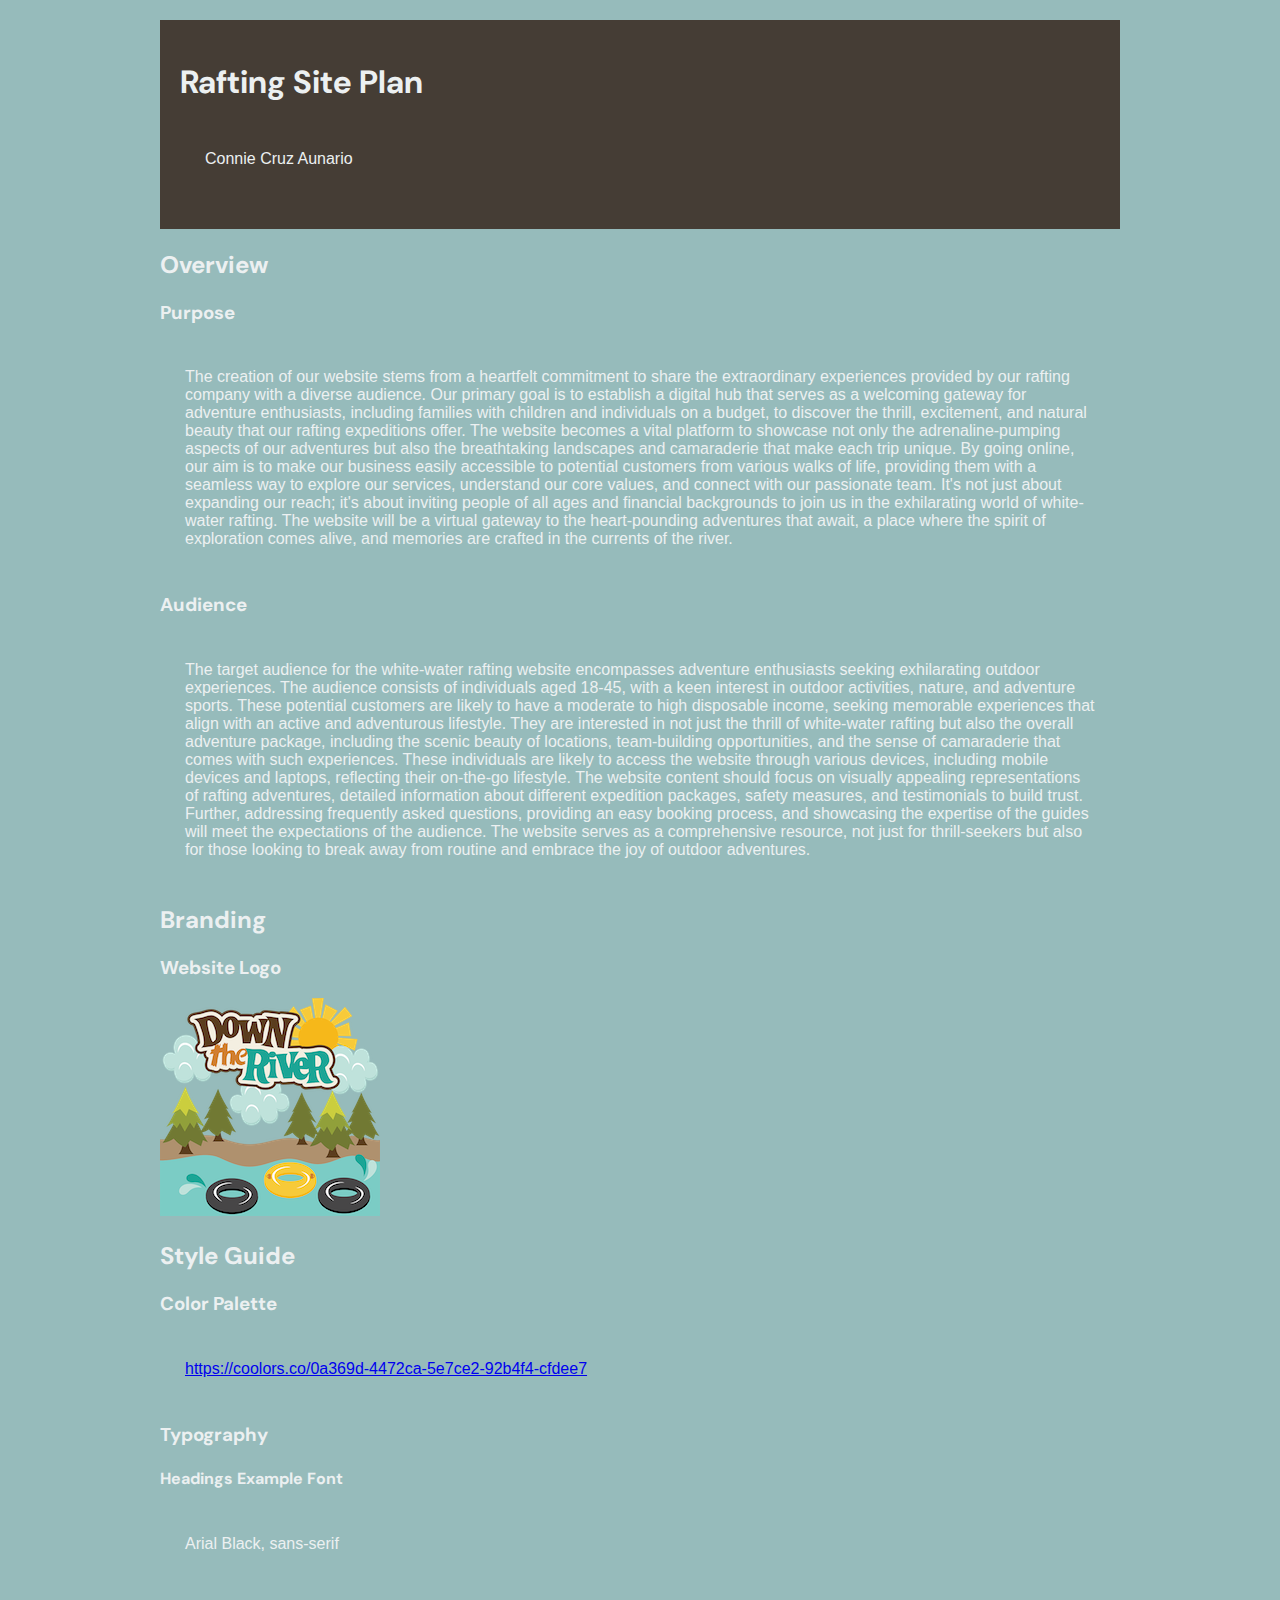
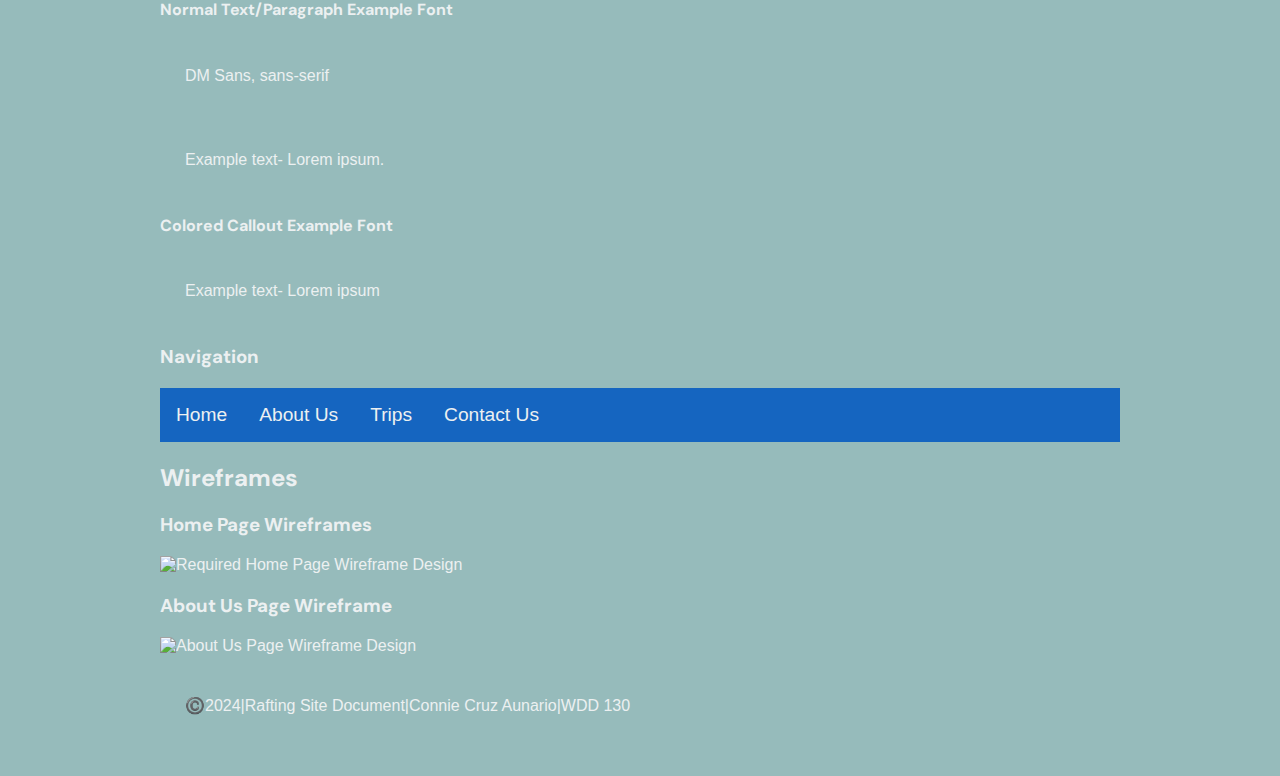
==== wwr/index.html @ 92cfecc9 "TrialJan21" ====
<!DOCTYPE html>
<html lang="en-US">
  <head>
    <meta charset="utf-8">
    <meta name="viewport" content="width=device-width,initial-scale=1.0">
    <title>Rafting Site Plan | Connie Cruz Aunario</title>
    <meta name="description" content="The rafting site plan includes the site purpose, the target audience, branding information, and a style guide for the course website project.">
    <meta name="author" content="Connie Cruz Aunario">
    <link rel="stylesheet" href="styles/site-plan-rafting.css">
  </head>
  <body>
    <header>
      <h1>Rafting Site Plan</h1>
      <p>Connie Cruz Aunario</p>
    </header>
    <main>
      <h2>Overview</h2>
      <h3>Purpose</h3>
      <p>The creation of our website stems from a heartfelt commitment to share the extraordinary experiences provided by our rafting company with a diverse audience. Our primary goal is to establish a digital hub that serves as a welcoming gateway for adventure enthusiasts, including families with children and individuals on a budget, to discover the thrill, excitement, and natural beauty that our rafting expeditions offer. The website becomes a vital platform to showcase not only the adrenaline-pumping aspects of our adventures but also the breathtaking landscapes and camaraderie that make each trip unique. By going online, our aim is to make our business easily accessible to potential customers from various walks of life, providing them with a seamless way to explore our services, understand our core values, and connect with our passionate team. It's not just about expanding our reach; it's about inviting people of all ages and financial backgrounds to join us in the exhilarating world of white-water rafting. The website will be a virtual gateway to the heart-pounding adventures that await, a place where the spirit of exploration comes alive, and memories are crafted in the currents of the river.</p>
      <h3>Audience</h3>
      <p>
        The target audience for the white-water rafting website encompasses adventure enthusiasts seeking exhilarating outdoor experiences. The audience consists of individuals aged 18-45, with a keen interest in outdoor activities, nature, and adventure sports. These potential customers are likely to have a moderate to high disposable income, seeking memorable experiences that align with an active and adventurous lifestyle. They are interested in not just the thrill of white-water rafting but also the overall adventure package, including the scenic beauty of locations, team-building opportunities, and the sense of camaraderie that comes with such experiences.
        These individuals are likely to access the website through various devices, including mobile devices and laptops, reflecting their on-the-go lifestyle. The website content should focus on visually appealing representations of rafting adventures, detailed information about different expedition packages, safety measures, and testimonials to build trust. Further, addressing frequently asked questions, providing an easy booking process, and showcasing the expertise of the guides will meet the expectations of the audience. The website serves as a comprehensive resource, not just for thrill-seekers but also for those looking to break away from routine and embrace the joy of outdoor adventures.        
        </p>
      <h2>Branding</h2>
      <h3>Website Logo</h3>
      <img src=" images/logo.png" alt="Rafting Site Logo">
      <h2> Style Guide</h2>  
      <h3>Color Palette</h3>
      <p><a href="https://coolors.co/96bbbb-618985-414535-f2e3bc-c19875" target="_blank">https://coolors.co/0a369d-4472ca-5e7ce2-92b4f4-cfdee7</a>
      <h3>Typography</h3>
      <h4>Headings Example Font</h4>
      <p>Arial Black, sans-serif</p>
      <h4>Normal Text/Paragraph Example Font</h4>
      <p>DM Sans, sans-serif</p>
      <p>Example text- Lorem ipsum.</p>
      <h4>Colored Callout Example Font</h4>
      <p>Example text- Lorem ipsum</p>
      <h3>Navigation</h3>
      <nav>
        <a href="#">Home</a>
        <a href="#">About Us</a>
        <a href="#">Trips</a>
        <a href="#">Contact Us</a>
      </nav>
      <h2>Wireframes</h2>
      <h3>Home Page Wireframes</h3>
      <img src="https://byui-cse.github.io/wdd130-ww-course/images/wwr/wwr-wireframe-home.png" alt="Required Home Page Wireframe Design" width="700">
      <h3>About Us Page Wireframe</h3>
      <img src="https://byui-cse.github.io/wdd130-ww-course/images/wwr/wwr-wireframe-aboutus-update.png" 
      alt="About Us Page Wireframe Design" width="700">
    </main>
    <footer>
      <p> ©️2024|Rafting Site Document|Connie Cruz Aunario|WDD 130</p>
    </footer>
</body>
</html>
---- wwr/styles/site-plan-rafting.css ----
@import url('https://fonts.googleapis.com/css?family=DM+Sans:700,700italic|Inconsolata:italic|Droid+Sans');
:root {
    --primary-color: #96BBBB;  
    --secondary-color: #618985;
    --accent1-color: #453d35; 
    --accent2-color: #F2E3BC;  
    --heading-font: 'DM Sans', serif, bolditalic;
    --paragraph-font: 'Helvetica', sans-serif;
    --nav-background-color: #1565c0;  
    --nav-link-color: #ecf0f1; 
    --nav-hover-link-color: #bdc3c7;  
    --nav-hover-background-color: #0d47a1;
}
body{
    font-family:var(--paragraph-font);
    max-width: 960px;
    margin:0 auto;
    padding: 20px;
    background-color: var(--primary-color);
    color: var(--nav-link-color);

h1, h2, h3, h4, h5, h6 {
    font-family: var(--heading-font);
    color: var (--primary-color);
}
header {
    padding: 20px;
    background-color: var(--accent1-color);
}
p {
    padding: 25px;
}

}
nav {
    background-color: var(--nav-background-color);
    font-size: 1.2rem;
    display:flex
}
nav a {
    display: block;
    color: var(--nav-link-color);
    text-decoration: none;
    padding:1rem;
}
nav a:link:visited {
    color: var(--nav-link-color);
}
nav a:hover{
    color: var(--nav-hover-link-color);
    background-color:var(--nav-hover-background-color);
}
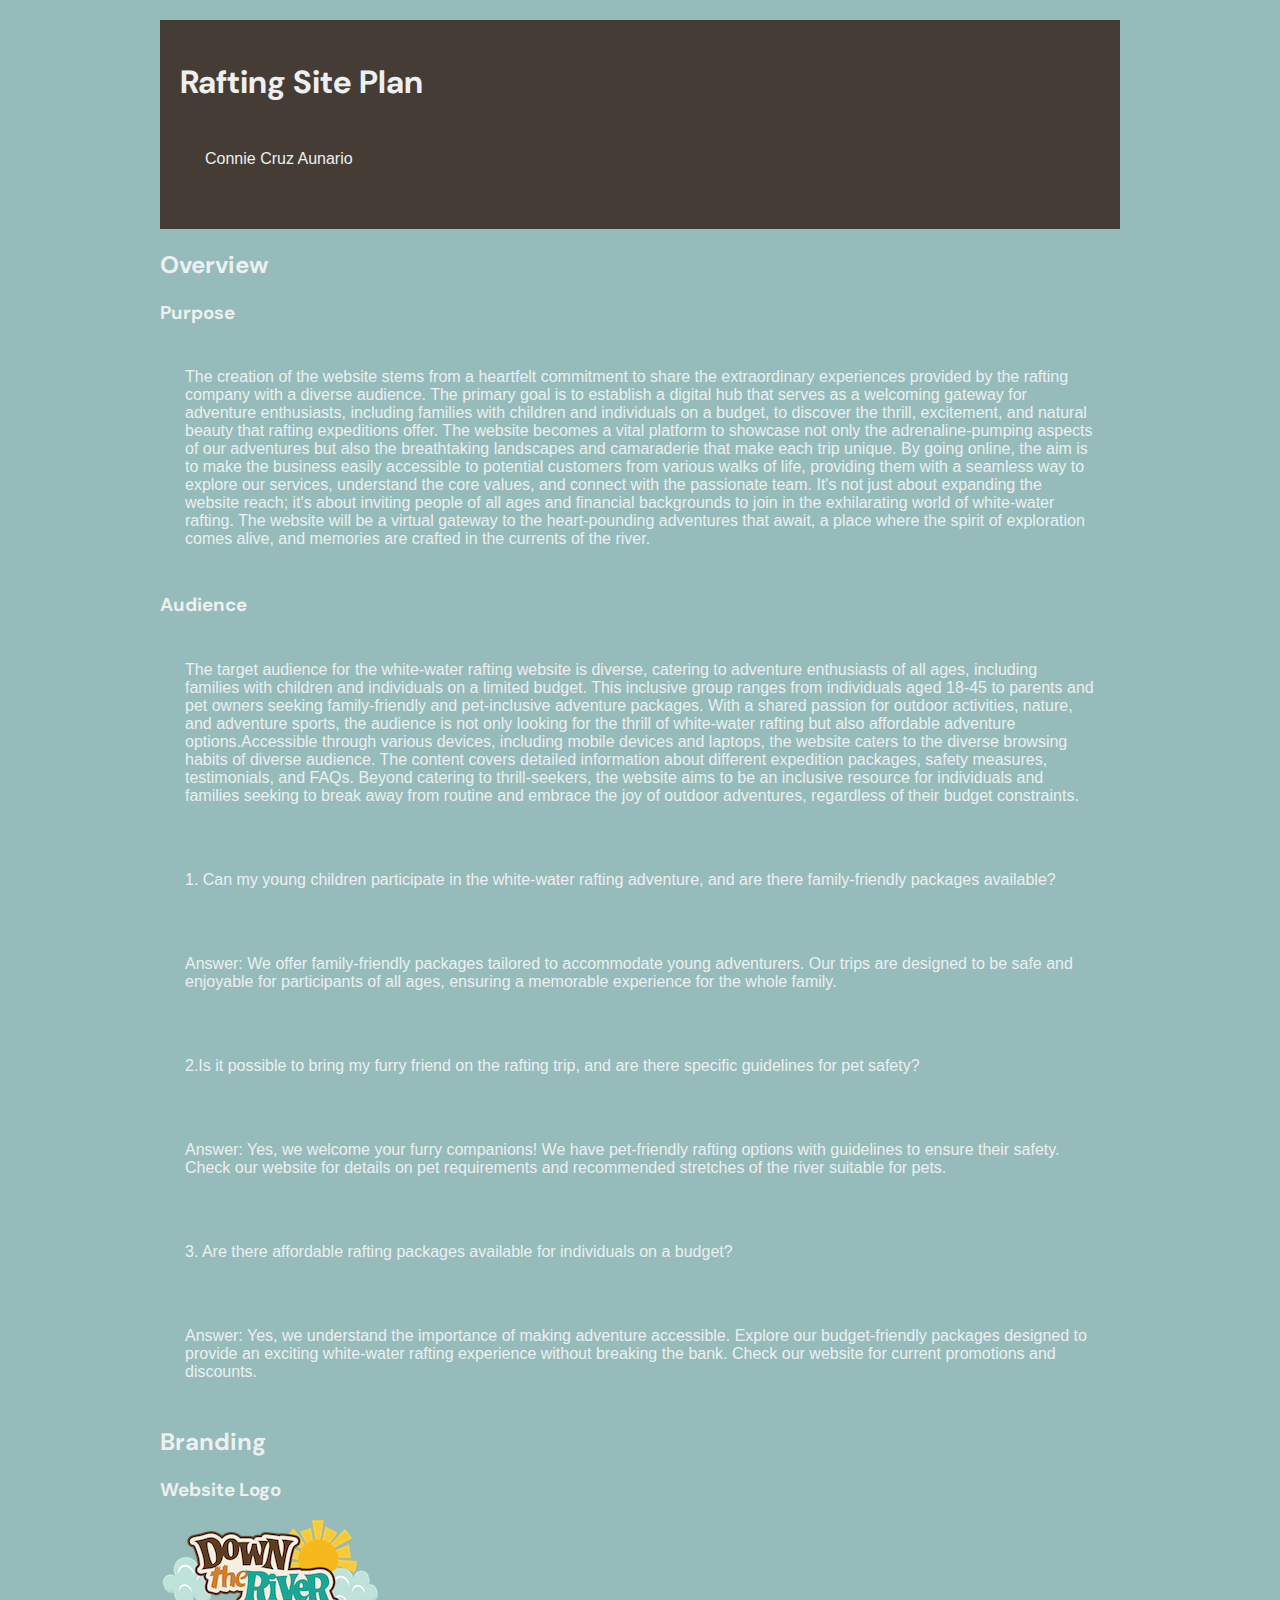
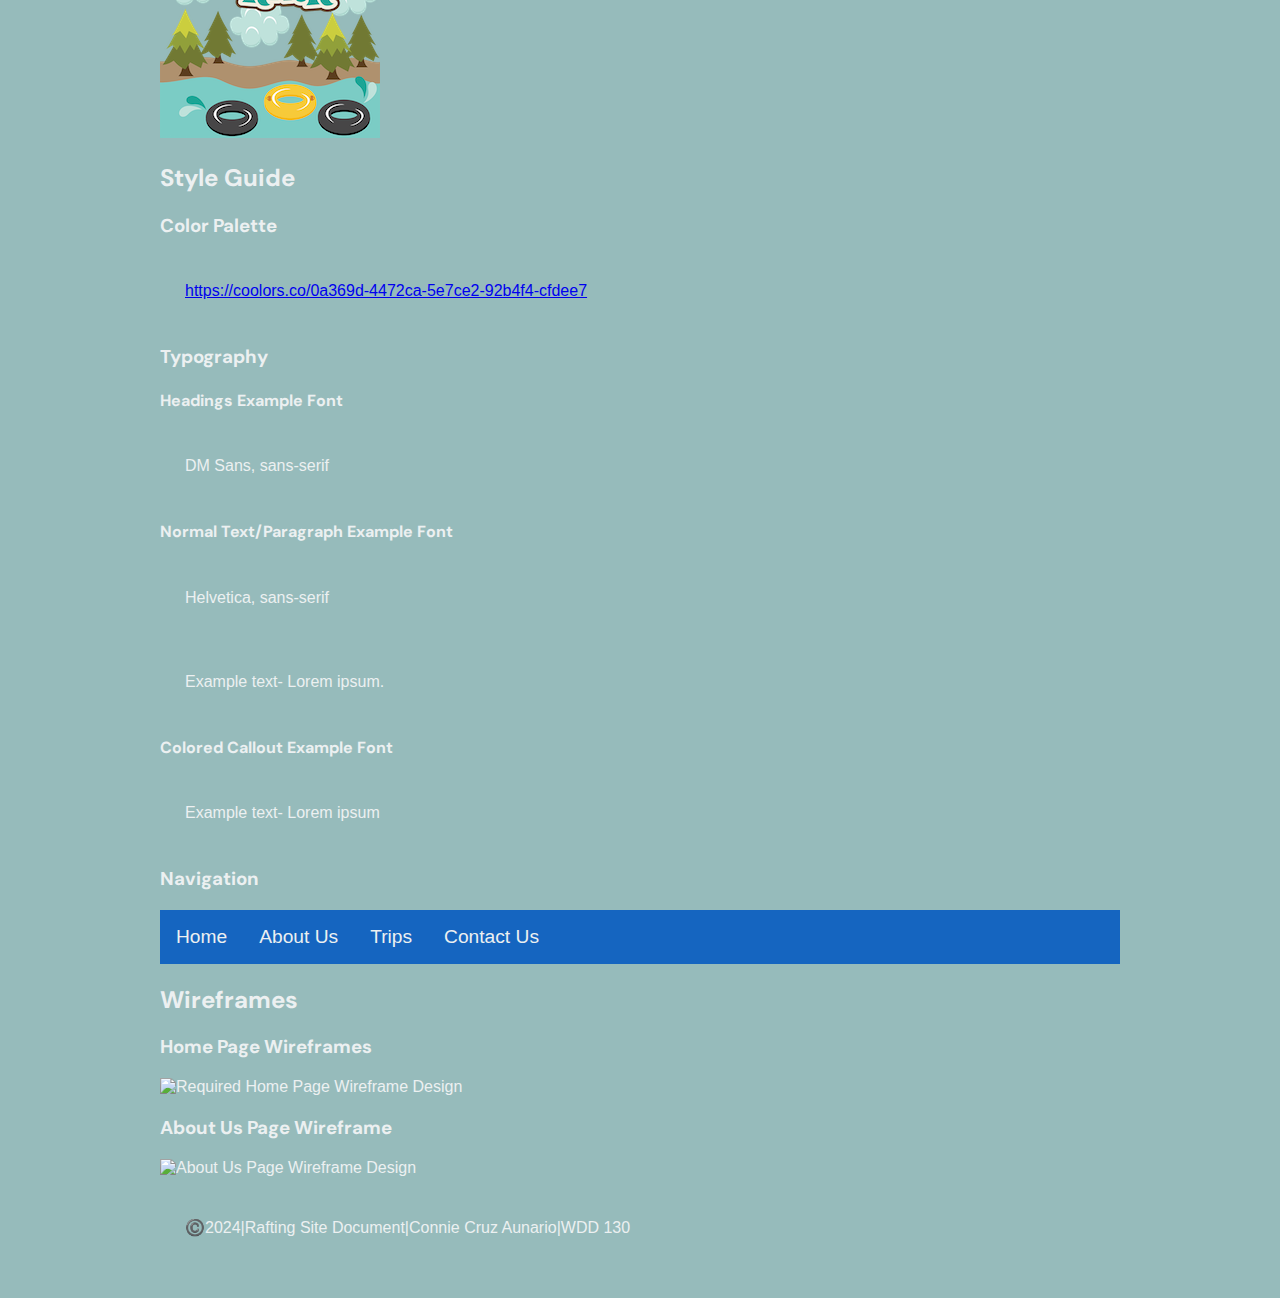
==== commit 2d5ba60c: "trialJan221" ====
--- a/wwr/index.html
+++ b/wwr/index.html
@@ -16,12 +16,17 @@
     <main>
       <h2>Overview</h2>
       <h3>Purpose</h3>
-      <p>The creation of our website stems from a heartfelt commitment to share the extraordinary experiences provided by our rafting company with a diverse audience. Our primary goal is to establish a digital hub that serves as a welcoming gateway for adventure enthusiasts, including families with children and individuals on a budget, to discover the thrill, excitement, and natural beauty that our rafting expeditions offer. The website becomes a vital platform to showcase not only the adrenaline-pumping aspects of our adventures but also the breathtaking landscapes and camaraderie that make each trip unique. By going online, our aim is to make our business easily accessible to potential customers from various walks of life, providing them with a seamless way to explore our services, understand our core values, and connect with our passionate team. It's not just about expanding our reach; it's about inviting people of all ages and financial backgrounds to join us in the exhilarating world of white-water rafting. The website will be a virtual gateway to the heart-pounding adventures that await, a place where the spirit of exploration comes alive, and memories are crafted in the currents of the river.</p>
+      <p>The creation of the website stems from a heartfelt commitment to share the extraordinary experiences provided by the rafting company with a diverse audience. The primary goal is to establish a digital hub that serves as a welcoming gateway for adventure enthusiasts, including families with children and individuals on a budget, to discover the thrill, excitement, and natural beauty that rafting expeditions offer. The website becomes a vital platform to showcase not only the adrenaline-pumping aspects of our adventures but also the breathtaking landscapes and camaraderie that make each trip unique. By going online, the aim is to make the business easily accessible to potential customers from various walks of life, providing them with a seamless way to explore our services, understand the core values, and connect with the passionate team. It's not just about expanding the website reach; it's about inviting people of all ages and financial backgrounds to join in the exhilarating world of white-water rafting. The website will be a virtual gateway to the heart-pounding adventures that await, a place where the spirit of exploration comes alive, and memories are crafted in the currents of the river.</p>
       <h3>Audience</h3>
       <p>
-        The target audience for the white-water rafting website encompasses adventure enthusiasts seeking exhilarating outdoor experiences. The audience consists of individuals aged 18-45, with a keen interest in outdoor activities, nature, and adventure sports. These potential customers are likely to have a moderate to high disposable income, seeking memorable experiences that align with an active and adventurous lifestyle. They are interested in not just the thrill of white-water rafting but also the overall adventure package, including the scenic beauty of locations, team-building opportunities, and the sense of camaraderie that comes with such experiences.
-        These individuals are likely to access the website through various devices, including mobile devices and laptops, reflecting their on-the-go lifestyle. The website content should focus on visually appealing representations of rafting adventures, detailed information about different expedition packages, safety measures, and testimonials to build trust. Further, addressing frequently asked questions, providing an easy booking process, and showcasing the expertise of the guides will meet the expectations of the audience. The website serves as a comprehensive resource, not just for thrill-seekers but also for those looking to break away from routine and embrace the joy of outdoor adventures.        
+        The target audience for the white-water rafting website is diverse, catering to adventure enthusiasts of all ages, including families with children and individuals on a limited budget. This inclusive group ranges from individuals aged 18-45 to parents and pet owners seeking family-friendly and pet-inclusive adventure packages. With a shared passion for outdoor activities, nature, and adventure sports, the audience is not only looking for the thrill of white-water rafting but also affordable adventure options.Accessible through various devices, including mobile devices and laptops, the website caters to the diverse browsing habits of diverse audience. The content covers detailed information about different expedition packages, safety measures, testimonials, and FAQs. Beyond catering to thrill-seekers, the website aims to be an inclusive resource for individuals and families seeking to break away from routine and embrace the joy of outdoor adventures, regardless of their budget constraints.
         </p>
+      <p>1.	Can my young children participate in the white-water rafting adventure, and are there family-friendly packages available?</p>
+      <p> Answer: We offer family-friendly packages tailored to accommodate young adventurers. Our trips are designed to be safe and enjoyable for participants of all ages, ensuring a memorable experience for the whole family.</p2>
+      <p>2.Is it possible to bring my furry friend on the rafting trip, and are there specific guidelines for pet safety?</p>
+      <p>Answer: Yes, we welcome your furry companions! We have pet-friendly rafting options with guidelines to ensure their safety. Check our website for details on pet requirements and recommended stretches of the river suitable for pets.</p>
+      <p>3. Are there affordable rafting packages available for individuals on a budget?</p>
+      <p>Answer: Yes, we understand the importance of making adventure accessible. Explore our budget-friendly packages designed to provide an exciting white-water rafting experience without breaking the bank. Check our website for current promotions and discounts.</p>
       <h2>Branding</h2>
       <h3>Website Logo</h3>
       <img src=" images/logo.png" alt="Rafting Site Logo">
@@ -30,9 +35,9 @@
       <p><a href="https://coolors.co/96bbbb-618985-414535-f2e3bc-c19875" target="_blank">https://coolors.co/0a369d-4472ca-5e7ce2-92b4f4-cfdee7</a>
       <h3>Typography</h3>
       <h4>Headings Example Font</h4>
-      <p>Arial Black, sans-serif</p>
+      <p>DM Sans, sans-serif</p>
       <h4>Normal Text/Paragraph Example Font</h4>
-      <p>DM Sans, sans-serif</p>
+      <p> Helvetica, sans-serif</p>
       <p>Example text- Lorem ipsum.</p>
       <h4>Colored Callout Example Font</h4>
       <p>Example text- Lorem ipsum</p>
--- a/wwr/styles/site-plan-rafting.css
+++ b/wwr/styles/site-plan-rafting.css
@@ -1,4 +1,4 @@
-@import url('https://fonts.googleapis.com/css?family=DM+Sans:700,700italic|Inconsolata:italic|Droid+Sans');
+@import url('https://fonts.googleapis.com/css?family=DM+Sans:1000,1000italic|Inconsolata:italic|Droid+Sans');
 :root {
     --primary-color: #96BBBB;  
     --secondary-color: #618985;
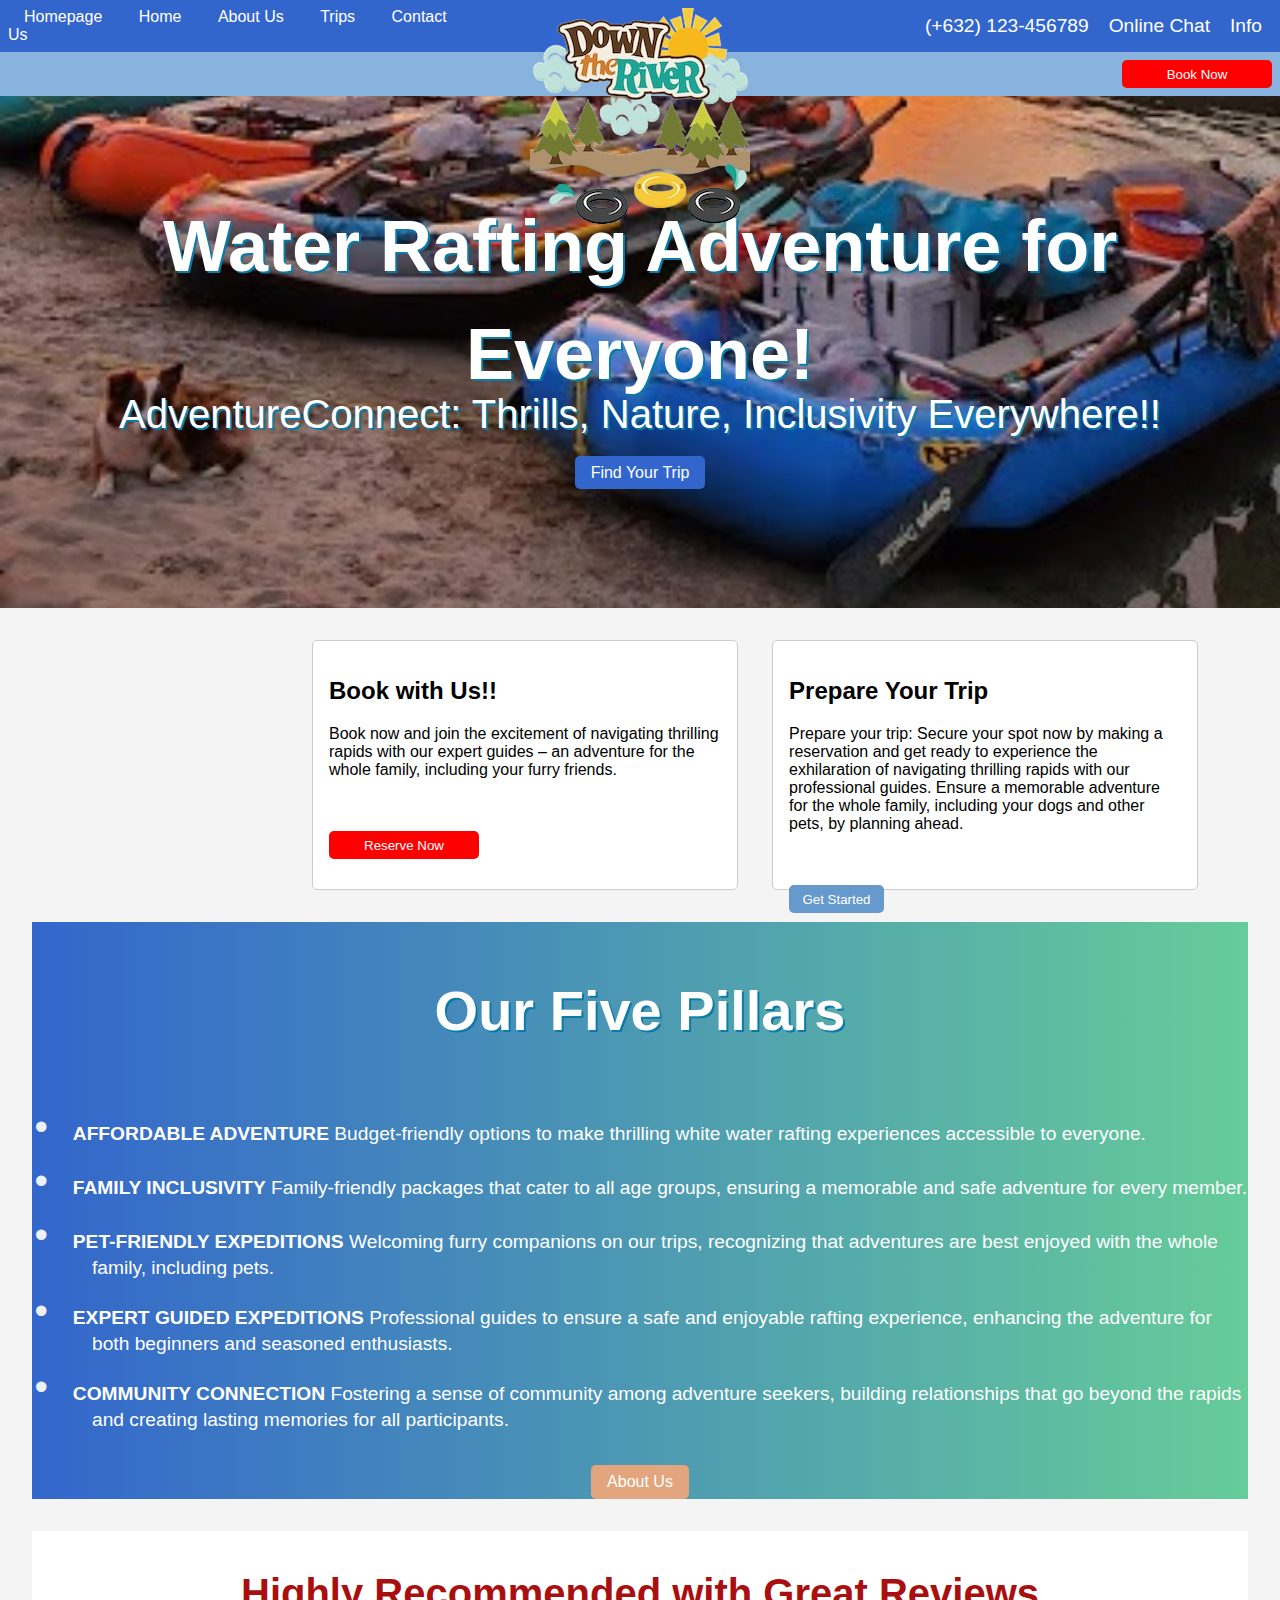
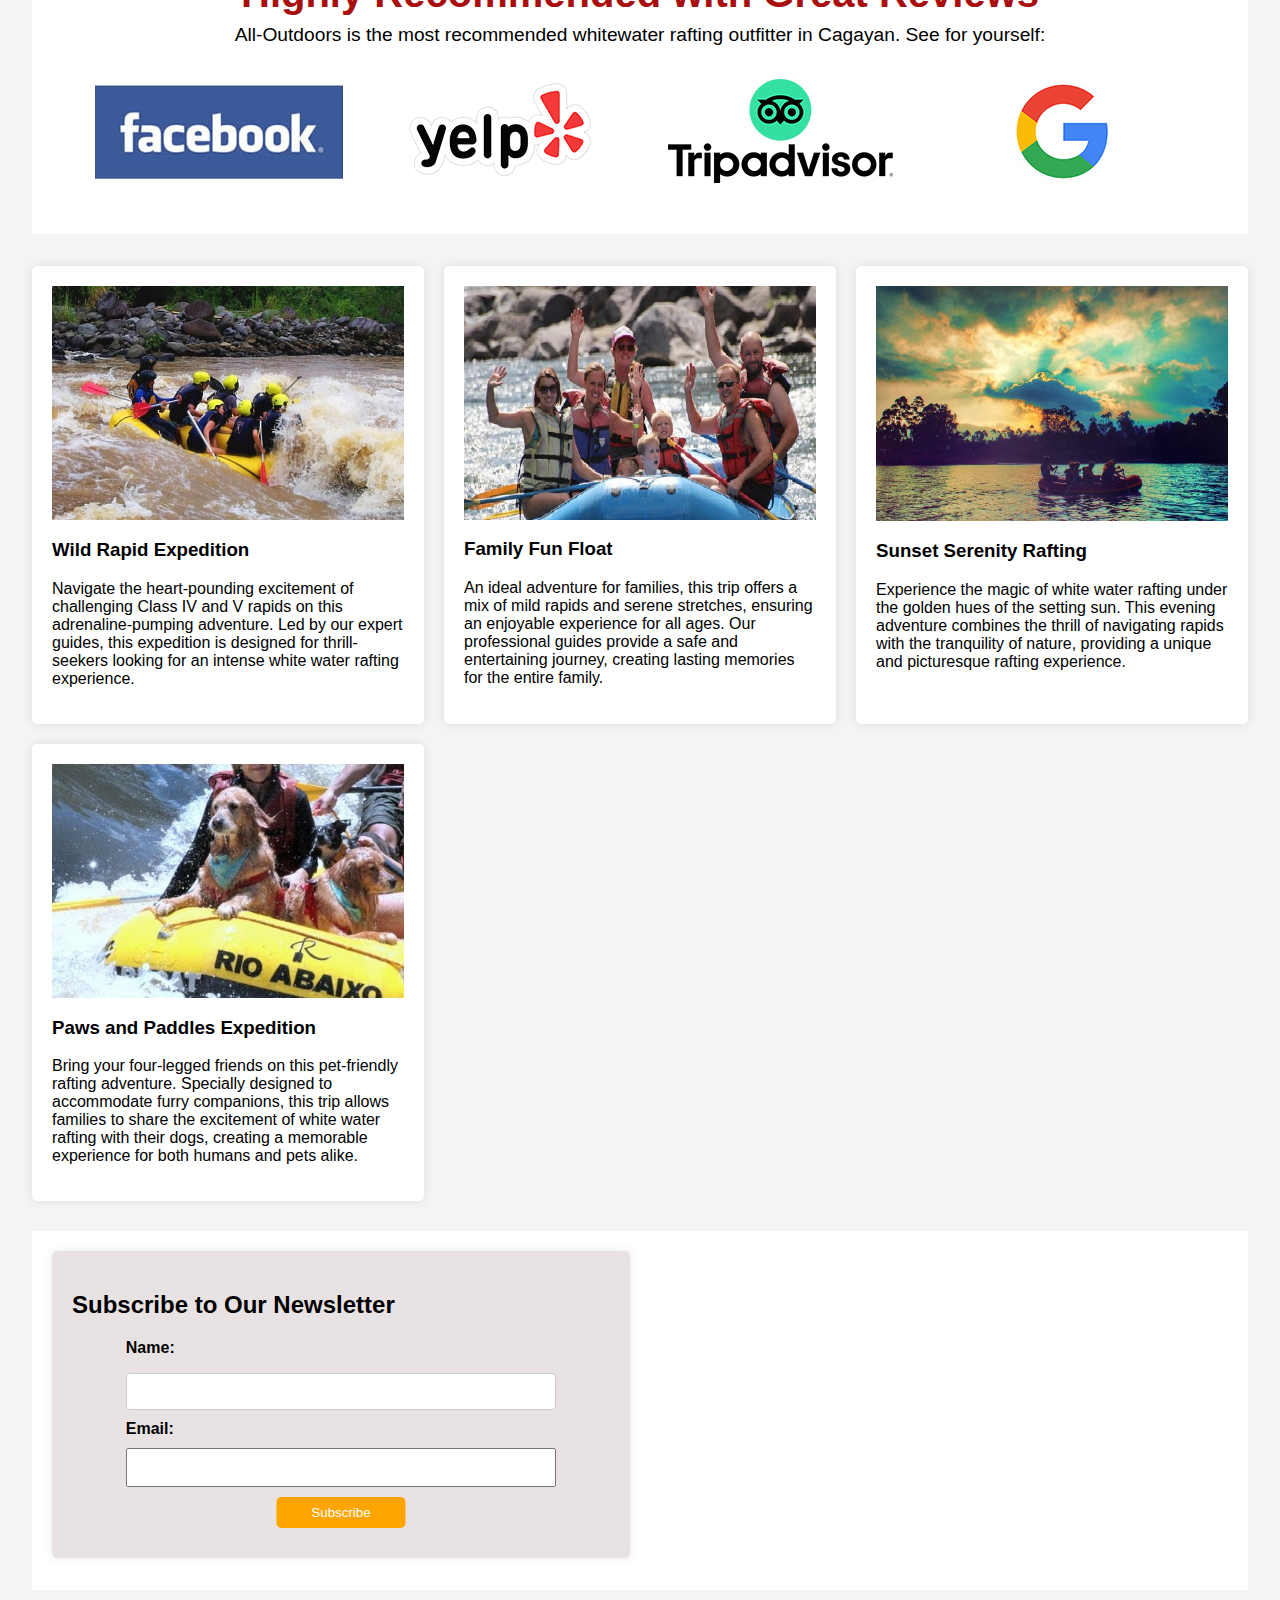
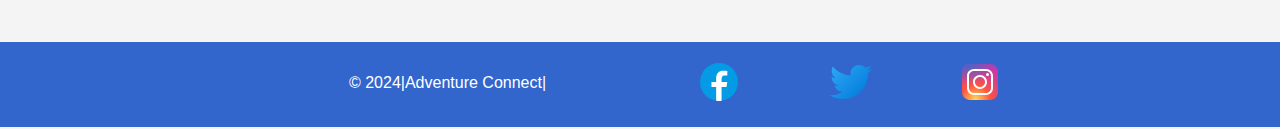
==== commit 9ddf3ebb: "html page" ====
--- a/wwr/index.html
+++ b/wwr/index.html
@@ -1,62 +1,160 @@
 <!DOCTYPE html>
-<html lang="en-US">
-  <head>
-    <meta charset="utf-8">
-    <meta name="viewport" content="width=device-width,initial-scale=1.0">
-    <title>Rafting Site Plan | Connie Cruz Aunario</title>
-    <meta name="description" content="The rafting site plan includes the site purpose, the target audience, branding information, and a style guide for the course website project.">
-    <meta name="author" content="Connie Cruz Aunario">
-    <link rel="stylesheet" href="styles/site-plan-rafting.css">
-  </head>
-  <body>
+<html lang="en">
+
+<head>
+    <meta charset="UTF-8">
+    <meta name="viewport" content="width=device-width, initial-scale=1.0">
+    <title>Adventure Connect Rafting</title>
+    <link rel="stylesheet" href="styles/rafting.css">
+    <!--<link rel="stylesheet" href="https://cdnjs.cloudflare.com/ajax/libs/font-awesome/6.0.0/css/all.min.css">-->
+
+    <style>
+    header {
+        background: url('images/home1.jpg') center/cover no-repeat; 
+        color: #fff;
+        padding: 1em;
+        text-align: center;
+        height: 480px;
+    }
+    </style>
+</head>
+
+<body>
+
+    <div class="top-banner">
+        <nav>
+            <a href="https://coneneng1978.github.io/wdd130">Homepage</a>
+                    <a href="index.html">Home</a>
+                    <a href="about.html">About Us</a>
+                    <a href="trips.html">Trips</a>
+                    <a href="contact.html">Contact Us</a>
+        </nav>
+        <div class="contact-icons">
+            <a href="tel:+11234567890"><i class="fas fa-phone-alt"></i> (+632) 123-456789</a>
+            <a href="#"><i class="fas fa-comment-alt"></i> Online Chat</a>
+            <a href="#"><i class="fas fa-info-circle"></i> Info</a>
+        </div>
+    </div>
+
+    <div class="secondary-banner">
+
+        <button class="book-now-btn" onclick="window.location.href='contact.html'">Book Now</button>
+    </div>
+
     <header>
-      <h1>Rafting Site Plan</h1>
-      <p>Connie Cruz Aunario</p>
+        <img src="images/logo.png" alt="Your Logo" class="logo">
+        <h1>Water Rafting Adventure for Everyone!</h1>
+        <p>AdventureConnect: Thrills, Nature, Inclusivity Everywhere!!</p>
+        <a href="trips.html" class="find-trip-btn">Find Your Trip</a>
     </header>
+
     <main>
-      <h2>Overview</h2>
-      <h3>Purpose</h3>
-      <p>The creation of the website stems from a heartfelt commitment to share the extraordinary experiences provided by the rafting company with a diverse audience. The primary goal is to establish a digital hub that serves as a welcoming gateway for adventure enthusiasts, including families with children and individuals on a budget, to discover the thrill, excitement, and natural beauty that rafting expeditions offer. The website becomes a vital platform to showcase not only the adrenaline-pumping aspects of our adventures but also the breathtaking landscapes and camaraderie that make each trip unique. By going online, the aim is to make the business easily accessible to potential customers from various walks of life, providing them with a seamless way to explore our services, understand the core values, and connect with the passionate team. It's not just about expanding the website reach; it's about inviting people of all ages and financial backgrounds to join in the exhilarating world of white-water rafting. The website will be a virtual gateway to the heart-pounding adventures that await, a place where the spirit of exploration comes alive, and memories are crafted in the currents of the river.</p>
-      <h3>Audience</h3>
-      <p>
-        The target audience for the white-water rafting website is diverse, catering to adventure enthusiasts of all ages, including families with children and individuals on a limited budget. This inclusive group ranges from individuals aged 18-45 to parents and pet owners seeking family-friendly and pet-inclusive adventure packages. With a shared passion for outdoor activities, nature, and adventure sports, the audience is not only looking for the thrill of white-water rafting but also affordable adventure options.Accessible through various devices, including mobile devices and laptops, the website caters to the diverse browsing habits of diverse audience. The content covers detailed information about different expedition packages, safety measures, testimonials, and FAQs. Beyond catering to thrill-seekers, the website aims to be an inclusive resource for individuals and families seeking to break away from routine and embrace the joy of outdoor adventures, regardless of their budget constraints.
-        </p>
-      <p>1.	Can my young children participate in the white-water rafting adventure, and are there family-friendly packages available?</p>
-      <p> Answer: We offer family-friendly packages tailored to accommodate young adventurers. Our trips are designed to be safe and enjoyable for participants of all ages, ensuring a memorable experience for the whole family.</p2>
-      <p>2.Is it possible to bring my furry friend on the rafting trip, and are there specific guidelines for pet safety?</p>
-      <p>Answer: Yes, we welcome your furry companions! We have pet-friendly rafting options with guidelines to ensure their safety. Check our website for details on pet requirements and recommended stretches of the river suitable for pets.</p>
-      <p>3. Are there affordable rafting packages available for individuals on a budget?</p>
-      <p>Answer: Yes, we understand the importance of making adventure accessible. Explore our budget-friendly packages designed to provide an exciting white-water rafting experience without breaking the bank. Check our website for current promotions and discounts.</p>
-      <h2>Branding</h2>
-      <h3>Website Logo</h3>
-      <img src=" images/logo.png" alt="Rafting Site Logo">
-      <h2> Style Guide</h2>  
-      <h3>Color Palette</h3>
-      <p><a href="https://coolors.co/96bbbb-618985-414535-f2e3bc-c19875" target="_blank">https://coolors.co/0a369d-4472ca-5e7ce2-92b4f4-cfdee7</a>
-      <h3>Typography</h3>
-      <h4>Headings Example Font</h4>
-      <p>DM Sans, sans-serif</p>
-      <h4>Normal Text/Paragraph Example Font</h4>
-      <p> Helvetica, sans-serif</p>
-      <p>Example text- Lorem ipsum.</p>
-      <h4>Colored Callout Example Font</h4>
-      <p>Example text- Lorem ipsum</p>
-      <h3>Navigation</h3>
-      <nav>
-        <a href="#">Home</a>
-        <a href="#">About Us</a>
-        <a href="#">Trips</a>
-        <a href="#">Contact Us</a>
-      </nav>
-      <h2>Wireframes</h2>
-      <h3>Home Page Wireframes</h3>
-      <img src="https://byui-cse.github.io/wdd130-ww-course/images/wwr/wwr-wireframe-home.png" alt="Required Home Page Wireframe Design" width="700">
-      <h3>About Us Page Wireframe</h3>
-      <img src="https://byui-cse.github.io/wdd130-ww-course/images/wwr/wwr-wireframe-aboutus-update.png" 
-      alt="About Us Page Wireframe Design" width="700">
+        <div class="reservation-box">
+            <h2>Book with Us!!</h2>
+            <p>Book now and join the excitement of navigating thrilling rapids with our expert guides – an adventure for the whole family, including your furry friends.
+            </p></br></br>
+            <button class="book-now-btn" onclick="window.location.href='contact.html'">Reserve Now</button>
+        </div>
+
+        <div class="activity-preparation-box">
+            <h2>Prepare Your Trip</h2>
+            <p>Prepare your trip: Secure your spot now by making a reservation and get ready to experience the exhilaration of navigating thrilling rapids with our professional guides. Ensure a memorable adventure for the whole family, including your dogs and other pets, by planning ahead.</p></br></br>
+            <button class="get-started-btn" onclick="window.location.href='trips.html'">Get Started</button>
+        </div>
+
+        </div>
+
+        <section id="home">
+            <h2>Our Five Pillars</h2>
+            <ul>
+                <li><strong>AFFORDABLE ADVENTURE</strong> Budget-friendly options to make thrilling white water rafting experiences accessible to everyone.</li>
+                <li><strong>FAMILY INCLUSIVITY</strong> Family-friendly packages that cater to all age groups, ensuring a memorable and safe adventure for every member.</li>
+                <li><strong>PET-FRIENDLY EXPEDITIONS</strong> Welcoming furry companions on our trips, recognizing that adventures are best enjoyed with the whole family, including pets.</li>
+                <li><strong>EXPERT GUIDED EXPEDITIONS</strong> Professional guides to ensure a safe and enjoyable rafting experience, enhancing the adventure for both beginners and seasoned enthusiasts.</li>
+                <li><strong>COMMUNITY CONNECTION</strong> Fostering a sense of community among adventure seekers, building relationships that go beyond the rapids and creating lasting memories for all participants.</li>
+            </ul>
+            <a href="about.html" class="about-us-btn">About Us</a>
+        </section>
+
+        <section id="recommended">
+            <h2 style="color: rgb(170, 15, 15);">Highly Recommended with Great Reviews</h2>
+            <p style="color: black; font-size: 1.2em;">All-Outdoors is the most recommended whitewater rafting outfitter in Cagayan. See for yourself:</p>
+
+            <div class="social-icons-row">
+                <a href="https://www.facebook.com/" target="_blank"><img src="images/facebook.jpg" alt="Facebook"></a>
+                <a href="https://www.yelp.com/" target="_blank"><img src="images/yelp.jpg" alt="Yelp"></a>
+                <a href="https://www.tripadvisor.com/" target="_blank"><img src="images/tripadvisor.jpg" alt="TripAdvisor"></a>
+                <a href="https://www.google.com/" target="_blank"><img src="images/chrome.jpg" alt="Google"></a>
+            </div>
+        </section>
+
+        <div class="grid-container">
+            <div class="grid-item">
+                <img src="images/image1a.jpg" alt="Rafting Image 1">
+                <h3>Wild Rapid Expedition</h3>
+                <p>Navigate the heart-pounding excitement of challenging Class IV and V rapids on this adrenaline-pumping adventure. Led by our expert guides, this expedition is designed for thrill-seekers looking for an intense white water rafting experience.</p>
+            </div>
+            <div class="grid-item">
+                <img src="images/image2a.jpg" alt="Rafting Image 2">
+                <h3>Family Fun Float</h3>
+                <p>An ideal adventure for families, this trip offers a mix of mild rapids and serene stretches, ensuring an enjoyable experience for all ages. Our professional guides provide a safe and entertaining journey, creating lasting memories for the entire family.</p>
+            </div>
+            <div class="grid-item">
+                <img src="images/image3a.jpg" alt="Rafting Image 2">
+                <h3>Sunset Serenity Rafting</h3>
+                <p>Experience the magic of white water rafting under the golden hues of the setting sun. This evening adventure combines the thrill of navigating rapids with the tranquility of nature, providing a unique and picturesque rafting experience.</p>
+            </div>
+            <div class="grid-item">
+                <img src="images/image4a.jpg" alt="Rafting Image 2">
+                <h3>Paws and Paddles Expedition</h3>
+                <p>Bring your four-legged friends on this pet-friendly rafting adventure. Specially designed to accommodate furry companions, this trip allows families to share the excitement of white water rafting with their dogs, creating a memorable experience for both humans and pets alike.</p>
+            </div>
+
+        </div>
+
+        <!-- Add a row after the grid container -->
+        <div class="row-container">
+            <!-- Left column for the newsletter form -->
+            <div class="left-column">
+                <div id="newsletter-form">
+                    <h2>Subscribe to Our Newsletter</h2>
+                    <form action="#" method="post">
+                        <label for="name">Name:</label>
+                        <input type="text" id="name" name="name" required>
+                        <label for="email">Email:</label>
+                        <input type="email" id="email" name="email" required>
+                        <button type="submit">Subscribe</button>
+                    </form>
+                </div>
+            </div>
+
+            <!-- Right column for the embedded YouTube video -->
+            <div class="right-column">
+                <iframe width="560" height="315" src="https://www.youtube.com/embed/vruR3yI7x7E?si=SUQidHNldP3heSOS&amp;controls=0" title="YouTube video player" frameborder="0" allow="accelerometer; autoplay; clipboard-write; encrypted-media; gyroscope; picture-in-picture; web-share" allowfullscreen></iframe>
+            </div>
+        </div>
     </main>
+
     <footer>
-      <p> ©️2024|Rafting Site Document|Connie Cruz Aunario|WDD 130</p>
+        <div class="footer-left">
+            <p>&copy; 2024|Adventure Connect|</p>
+        </div>
+        <div class="footer-right">
+            <div class="social-icons">
+                <nav class="sociallink">
+                    <a href="https://facebook.com">
+                        <img src="images/facebook.svg" alt="Facebook">
+                    </a>
+                    <a href="https://twitter.com">
+                        <img src="images/twitter.svg" alt="Twitter">
+                    </a>
+                    <a href="https://instagram.com">
+                        <img src="images/instagram.svg" alt="Instagram">
+                    </a>
+                </nav>
+            </div>
+        </div>
     </footer>
+
 </body>
 </html>--- a/wwr/styles/rafting.css
+++ b/wwr/styles/rafting.css
@@ -0,0 +1,752 @@
+body {
+    font-family: Arial, sans-serif;
+    margin: 0;
+    padding: 0;
+    background-color: #f4f4f4;
+}
+
+header {
+    background: url('images/home1.jpg') center/cover no-repeat; 
+    color: #fff;
+    padding: 1em;
+    text-align: center;
+    height: 480px;
+}
+
+.logo {
+position: absolute;
+top: 8px;
+left: 50%;
+transform: translateX(-50%);
+max-height:300px; 
+z-index: 2;
+border-image: 10px 10px 0 rgb(233, 239, 241);
+}
+
+.hero {
+    display: block;
+    width: 100%;
+    position: absolute;
+    background: url(images/home1.jpg) center/cover no-repeat;
+    height: 250px;
+    margin-bottom: 0px;
+}
+article {
+    position: relative;
+    top: 90%;
+    left: 75%;
+    transform: translate(-80%, -80%);
+    background-color: rgba(62, 116, 203, 0.551);
+    margin-right: 20px;
+    padding: 20px;
+    width: 80%;
+    height: 75%;
+    color: #fff;
+    z-index: 1;
+    top: -125px;
+    display: flex;
+}
+
+article img {
+    margin-left: 20px;
+    width: 250px;
+    height: 200px;
+    order: 1;
+}
+
+article p {
+    flex: 1;
+}
+
+nav {
+    background-color: #3366cc;
+    color: #fff;
+    text-align: left;
+
+}
+
+nav a {
+    color: #fff;
+    text-decoration: none;
+    padding: 1em;
+    text-align: left;
+    grid-column: 2;
+}
+
+main {
+    padding: 2em;
+}
+
+h1 {
+font-size: 4.5em;
+font-weight: bold;
+color: white;
+text-shadow: 2px 2px 0 rgb(10, 123, 168);
+line-height: 1.5;
+margin-bottom: 0.5em;
+margin-top: 80px;
+
+}
+
+.secondary-banner nav {
+display: flex;
+justify-content: flex-end; /* Align the navigation links to the right */
+}
+
+.secondary-banner nav a {
+color: #fff;
+text-decoration: none;
+margin: 0 1em;
+}
+
+#home {
+background: linear-gradient(to right, #3366cc, #66cc99); /* Set gradient for #home section */
+color: #fff;
+width: 100%;
+text-align: center;
+display: flex;
+flex-direction: column;
+align-items: center;
+justify-content: center;
+margin: left 0px; ;
+}
+
+#home h2{
+font-size: 3.5em;
+font-weight: bold;
+color: white;
+text-shadow: 2px 2px 0 rgb(10, 123, 168);
+line-height: 1.5;
+margin-bottom: 0.5em;
+}
+
+
+header p {
+font-size: 2.5em; /* Increase the font size for h1 */
+font-weight: lighter; /* Optional: make the font bold */
+color: white; /* Set the text color to white */
+text-shadow: 2px 2px 0 rgb(10, 123, 168); /* Create a red border around each letter */
+line-height: 1.5;
+margin-top: -60px;
+margin-bottom: 0.5em;
+}
+
+.find-trip-btn {
+background-color: #3366cc;
+color: #fff;
+padding: 0.5em 1em;
+text-decoration: none;
+border: none;
+border-radius: 5px;
+cursor: pointer;
+position: relative; 
+}
+
+.about-us-btn {
+background-color: #e2a57d;
+color: #fff;
+padding: 0.5em 1em;
+text-decoration: none;
+border: none;
+border-radius: 5px;
+cursor: pointer;
+position: relative; 
+}
+
+section {
+    margin-bottom: 2em;
+}
+
+.top-banner {
+background-color: #3366cc;
+color: #fff;
+text-align: center;
+padding: 0.5em;
+display: grid;
+grid-template-columns: repeat(2, 1fr);
+align-items: center;
+}
+
+.logo {
+grid-column: 2;
+}
+
+.contact-icons {
+grid-column: 3;
+display: flex;
+justify-content: flex-end;
+align-items: center;
+}
+
+.secondary-banner {
+    background-color: #87b3de;
+    color: #fff;
+    text-align: center;
+    padding: 0.5em;
+    display: grid;
+    grid-template-columns: repeat(2, 1fr);
+    align-items: center;
+}
+
+.social-icons {
+margin-left: auto; /* Move social icons to the right */
+}
+
+.social-icons a {
+    color: #fff;
+    text-decoration: none;
+    margin: 0 1em;
+    font-size: 1.2em;
+}
+
+.contact-icons {
+display: flex;
+align-items: center;
+}
+
+.contact-icons a {
+color: #fff;
+text-decoration: none;
+margin: 0 10px; /* Adjust margin as needed */
+font-size: 1.2em;
+}
+
+.book-now-btn {
+    background-color: red;
+    color: #fff;
+    padding: 0.5em 1em;
+    width: 150px;
+    border: none;
+    border-radius: 5px;
+    cursor: pointer;
+    justify-content: center;
+    grid-column: 3;
+}
+
+.reservation-box{
+background-color: #fff;
+padding: 1em;
+border-radius: 5px;
+margin-bottom: 2em;
+margin-right:20px;
+margin-left: 280px;
+width: 35%;
+box-sizing: border-box;
+display: inline-block;
+border: 1px solid #ccc;
+height: 250px;
+vertical-align: top; /* Align boxes to the top */
+}
+
+.activity-preparation-box {
+background-color: #fff;
+padding: 1em;
+border-radius: 5px;
+margin-bottom: 2em;
+margin-right:20px;
+margin-left: 10px;
+width: 35%;
+box-sizing: border-box;
+display: inline-block;
+border: 1px solid #ccc;
+height: 250px;
+vertical-align: top; /* Align boxes to the top */
+}
+
+.get-started-btn {
+    background-color: #6699cc;
+    color: #fff;
+    padding: 0.5em 1em;
+    border: none;
+    border-radius: 5px;
+    cursor: pointer;
+    justify-content: center;
+}
+
+#home ul {
+padding-left: 2.5em; /* Add some padding to align with the text */
+text-align: left; /* Align list items to the left */
+font-size: 1.5em;
+}
+
+#home ul li {
+margin-bottom: 10px;
+list-style: none; /* Remove default list styles */
+font-size: 0.8em;
+}
+
+    #home ul li:before {
+    content: "•"; /* Use bullet point symbol */
+    color: #edf0f5; /* Set bullet point color */
+    font-size: 2.0em;
+    display: inline-block;
+    width: 1em;
+    margin-left: -1.5em; /* Adjust spacing between bullet point and text */
+    }
+    #ribbon-image {
+    position: relative;
+    bottom: 300px; /* Adjust the offset from the bottom */
+    left: 480px;
+    right: 10px; /* Adjust the offset from the right */
+    max-width: 15%; /* Ensure the image doesn't exceed the container width */
+    max-height: 15%; /* Ensure the image doesn't exceed the container height */
+    z-index: 1;
+    }
+
+    .grid-container {
+    display: grid;
+    grid-template-columns: repeat(auto-fill, minmax(300px, 1fr));
+    gap: 20px;
+    }
+
+    .grid-item {
+    background-color: #fff;
+    padding: 20px;
+    border-radius: 5px;
+    box-shadow: 0 0 10px rgba(0, 0, 0, 0.1);
+    }
+
+    .grid-item img {
+    max-width: 100%;
+    height: auto;
+    display: block;
+    margin: 0 auto;
+    }
+
+    .grid-container_a {
+        display: grid;
+        grid-template-columns: repeat(auto-fill, minmax(300px, 1fr));
+        gap: 20px;
+    }
+    
+    .grid-item_a {
+        background-color: #fff;
+        padding: 20px;
+        border-radius: 5px;
+        box-shadow: 0 0 10px rgba(0, 0, 0, 0.1);
+    }
+    
+    .grid-item_a img {
+        max-width: 100%;
+        height: auto;
+        display: block;
+        margin: 0 auto;
+    }
+
+    #newsletter-form {
+    max-width: 600px;
+    margin: 0 auto;
+    background-color: #fff;
+    padding: 20px;
+    border-radius: 5px;
+    box-shadow: 0 0 10px rgba(0, 0, 0, 0.1);
+    }
+
+    #newsletter-form label {
+    display: block;
+    margin-bottom: 10px;
+    font-weight: bold;
+    }
+
+    #newsletter-form input,
+    #newsletter-form button {
+    width: 100%;
+    padding: 10px;
+    margin-bottom: 10px;
+    box-sizing: border-box;
+    }
+
+    footer {
+        background-color: #3366cc;
+        color: #fff;
+        text-align: center;
+        padding: 1em;
+        display: grid;
+        grid-template-columns: 1 fr 1fr 1fr; /* Two columns */
+        align-items: right;
+        }
+
+        .footer-left {
+        grid-column: 2;
+        }
+
+        .footer-right {
+        grid-column: 3;
+        text-align: right;
+        }
+
+        .social-icons a {
+        margin-left: 1em;
+        }
+
+    #recommended {
+    text-align: center;
+    padding: 2em;
+    background-color: #fff;
+    }
+
+    #recommended img {
+    max-width: 170%; /* Make sure the images don't exceed their container */
+    height: auto; /* Maintain the aspect ratio */
+    display: block; /* Remove extra space below inline-block images */
+    margin: 0 auto; /* Center the images */
+    max-height: 150px; /* Set the maximum height for the images */
+    }
+
+    #history {
+    text-align: center;
+    background-color: #fff;
+    font-size:25px;
+    }
+    
+    #history img {
+    max-width: 170%; /* Make sure the images don't exceed their container */
+    height: auto; /* Maintain the aspect ratio */
+    display: block; /* Remove extra space below inline-block images */
+    margin: 0 auto; /* Center the images */
+    max-height: 150px; /* Set the maximum height for the images */
+    }
+        #adventure {
+        text-align: center;
+        background-color: #fff;
+        font-size:25px;
+        }
+        
+        #adventure img {
+        max-width: 170%; /* Make sure the images don't exceed their container */
+        height: auto; /* Maintain the aspect ratio */
+        display: block; /* Remove extra space below inline-block images */
+        margin: 0 auto; /* Center the images */
+        max-height: 150px; /* Set the maximum height for the images */
+        }
+
+        .body {
+        margin-top: 1px;
+        height: auto;
+        grid-row: span 1;
+        display: grid;
+        grid-template-columns: 1fr 1fr 1fr;
+        grid-gap: 5px;
+        /*background-color: rgba(62, 116, 203, 0.551);*/
+        padding: 2px;
+        text-align: center;
+        box-shadow: 0 0 20px rgba(176, 224, 230, 0.8);
+    }
+
+    .body2 {
+        margin-top: 1px;
+        height: auto;
+        grid-row: span 1;
+        display: grid;
+        grid-template-columns: 1fr 1fr;
+        grid-gap: 5px;
+        /*background-color: rgba(62, 116, 203, 0.551);*/
+        padding: 2px;
+        text-align: center;
+        box-shadow: 0 0 20px rgba(176, 224, 230, 0.8);
+    }
+
+
+
+    .body-text, .body-image, .body-text-2 {
+        /*background-color: rgba(62, 116, 203, 0.551);*/
+        padding: 5px;
+        text-align: left;
+    }
+    
+    .body-image img {
+        box-shadow: 0 0 20px rgba(176, 224, 230, 0.8);
+        max-width: 100%;
+        max-height: 100%;
+    }
+
+    .map iframe {
+        border: 0;
+        max-width: 300%;
+        max-height: 350%;
+    }
+
+.social-icons-row {
+display: flex;
+justify-content: center;
+align-items: center;
+margin-top: 1em;
+}
+
+.social-icons-row a {
+margin: 0 1em;
+}
+#recommended h2,
+#recommended p {
+margin: 0; /* Add this line to remove the margin */
+    }
+
+#recommended h2 {
+font-size: 2.5em; /* Adjust the font size for h2 */
+line-height: 1.5; /* Adjust the line height for h2 */
+}
+
+#recommended p {
+font-size: 1em; /* Adjust the font size for p */
+font-weight: lighter; /* Optional: make the font weight lighter */
+line-height: 1.2; /* Adjust the line height for p */
+}
+
+/* Style the row container */
+.row-container {
+display: flex;
+justify-content: space-between;
+align-items: flex-start;
+flex-wrap: wrap;
+margin-bottom: 20px; /* Add some spacing between the row and other elements */
+background-color: #fff; /* Set the background color to white */
+padding: 20px; /* Add some padding to the row */
+margin-top: 30px;
+}
+
+/* Style the left and right columns */
+.left-column,
+.right-column {
+    flex: 0 0 calc(50% - 10px); /* Adjust the width of each column */
+}
+
+/* Style the newsletter form */
+#newsletter-form {
+max-width: 800px;
+margin: 0 auto;
+background-color: #e8e2e2; /* Change the background color to light gray */
+padding: 20px;
+border-radius: 5px;
+box-shadow: 0 0 10px rgba(55, 53, 53, 0.1);
+}
+
+#newsletter-form label {
+    display: block;
+    margin-bottom: 10px;
+    font-weight: bold;
+}
+
+#newsletter-form input,
+#newsletter-form button {
+    width: 100%;
+    padding: 10px;
+    margin-bottom: 10px;
+    box-sizing: border-box;
+}
+
+/* Style the embedded YouTube video */
+#youtube-video {
+max-width: 800px; /* Increase the max-width for the YouTube video */
+margin: 0 auto;
+align-content: center;
+margin-left: 500px;
+}
+/* Style the subscribe button */
+#newsletter-form button {
+position: relative;
+bottom: 0;
+left: 50%;
+transform: translateX(-50%);
+width: 30%;
+padding: 8px; /* Adjust the padding to make it thinner */
+margin-bottom: 10px;
+box-sizing: border-box;
+background-color: #FFA500; /* Set the color to yellow-orange */
+border: none;
+border-radius: 5px;
+cursor: pointer;
+color: #fff; /* Set text color to white */
+align-content: center;
+}
+form {
+    width: 80%;
+    margin: 0 auto;
+}
+
+h4 {
+    text-align: center;
+    color: #333;
+    font-size: larger;
+    margin-left: 400px;
+
+}
+
+input[type=text], select, textarea {
+    width: 200%;
+    padding: 6px;
+    border: 1px solid #ccc;
+    border-radius: 4px;
+    box-sizing: border-box;
+    margin-top: 6px;
+    margin-bottom: 6px;
+    resize: vertical
+  }
+  
+   input[type=submit] {
+    background-color: #04AA6D;
+    color: white;
+    padding: 12px 12px;
+    border: none;
+    border-radius: 4px;
+    cursor: pointer;
+  }
+  
+  input[type=submit]:hover {
+    background-color: #45a049;
+  }
+  
+
+  .container {
+    width: 600px;
+    padding: 2px;
+    border-radius: 5px;
+    background-color: #f2f2f2;
+    padding: 6px;
+    margin-left: 250px;
+  }
+
+  button {
+    background-color: #04AA6D;
+    color: white;
+    padding: 12px 12px;
+    border: none;
+    border-radius: 4px;
+    cursor: pointer;
+}
+
+button:hover {
+    background-color: #45a049;
+}
+
+.employee-info {
+    position: relative;
+}
+
+.label {
+    position: absolute;
+    top: 0;
+    left: 0;
+    background-color: yellow;
+    padding: 5px;
+    color: rgba(0, 0, 0, 0.478);
+    font-weight: bold;
+    width: 100%;
+    text-align: center;
+}
+
+.label2 {
+    position: absolute;
+    top: 0;
+    left: 0;
+    background-color: rgb(239, 174, 133);
+    padding: 5px;
+    color: rgb(241, 238, 238);
+    font-weight: bold;
+    width: 100%;
+    text-align: center;
+}
+
+.label3 {
+    position: absolute;
+    top: 0;
+    left: 0;
+    background-color: rgb(228, 41, 119);
+    padding: 5px;
+    color: rgb(246, 244, 244);
+    font-weight: bold;
+    width: 100%;
+    text-align: center;
+}
+
+.label4 {
+    position: absolute;
+    top: 0;
+    left: 0;
+    background-color: rgb(76, 78, 222);
+    padding: 5px;
+    color: rgb(238, 236, 236);
+    font-weight: bold;
+    width: 100%;
+    text-align: center;
+}
+
+.body2 {
+    display: flex;
+}
+
+.map {
+    flex: 1;
+    width: 450px; /* Add a specific width to the map */
+    margin-right: 20px; /* Add some margin to separate the map from the table */
+}
+
+table {
+    width: 100%;
+    border-collapse: collapse;
+    margin-top: 20px;
+}
+
+th, td {
+    border: 1px solid #ddd;
+    padding: 12px;
+    text-align: left;
+}
+
+th {
+    background-color: #f2f2f2;
+}
+
+tbody tr:nth-child(odd) {
+    background-color: #f9f9f9;
+}
+
+tbody tr:nth-child(even) {
+    background-color: #e6e6e6;
+}
+.learn-more-btn1 {
+    display: inline-block;
+    position: absolute;
+    padding: 10px 20px;
+    background-color: skyblue;
+    color: white;
+    text-decoration: none;
+    border-radius: 5px;
+    margin-top: 45px;
+    margin-left: 80px;
+}
+
+.learn-more-btn2 {
+    display: inline-block;
+    position: absolute;
+    padding: 10px 20px;
+    background-color: skyblue;
+    color: white;
+    text-decoration: none;
+    border-radius: 5px;
+    margin-top: 45px;
+    margin-left: 80px;
+}
+
+.learn-more-btn3 {
+    display: inline-block;
+    position: absolute;
+    padding: 10px 20px;
+    background-color: skyblue;
+    color: white;
+    text-decoration: none;
+    border-radius: 5px;
+    margin-top: 10px;
+    margin-left: 80px;
+}
+
+.learn-more-btn4 {
+    display: inline-block;
+    position: absolute;
+    padding: 10px 20px;
+    background-color: skyblue;
+    color: white;
+    text-decoration: none;
+    border-radius: 5px;
+    margin-top: -25px;
+    margin-left: 80px;
+}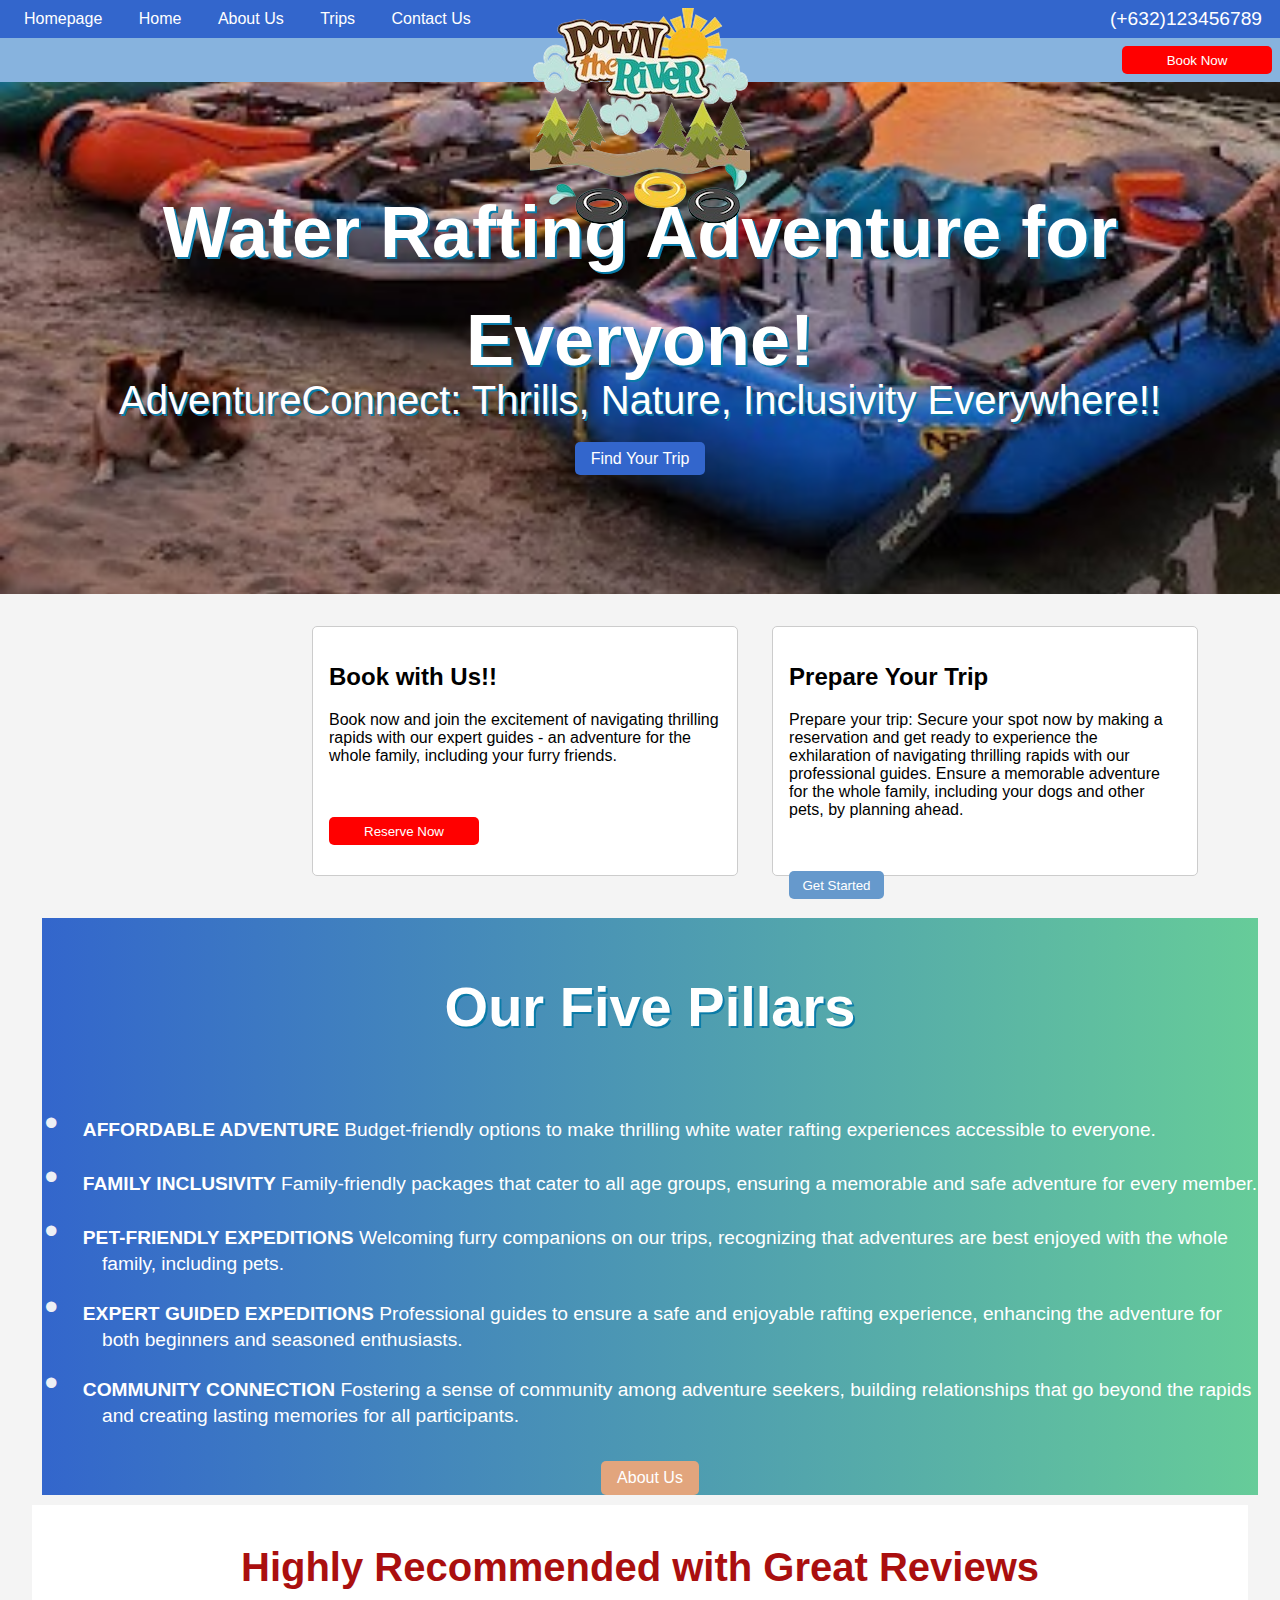
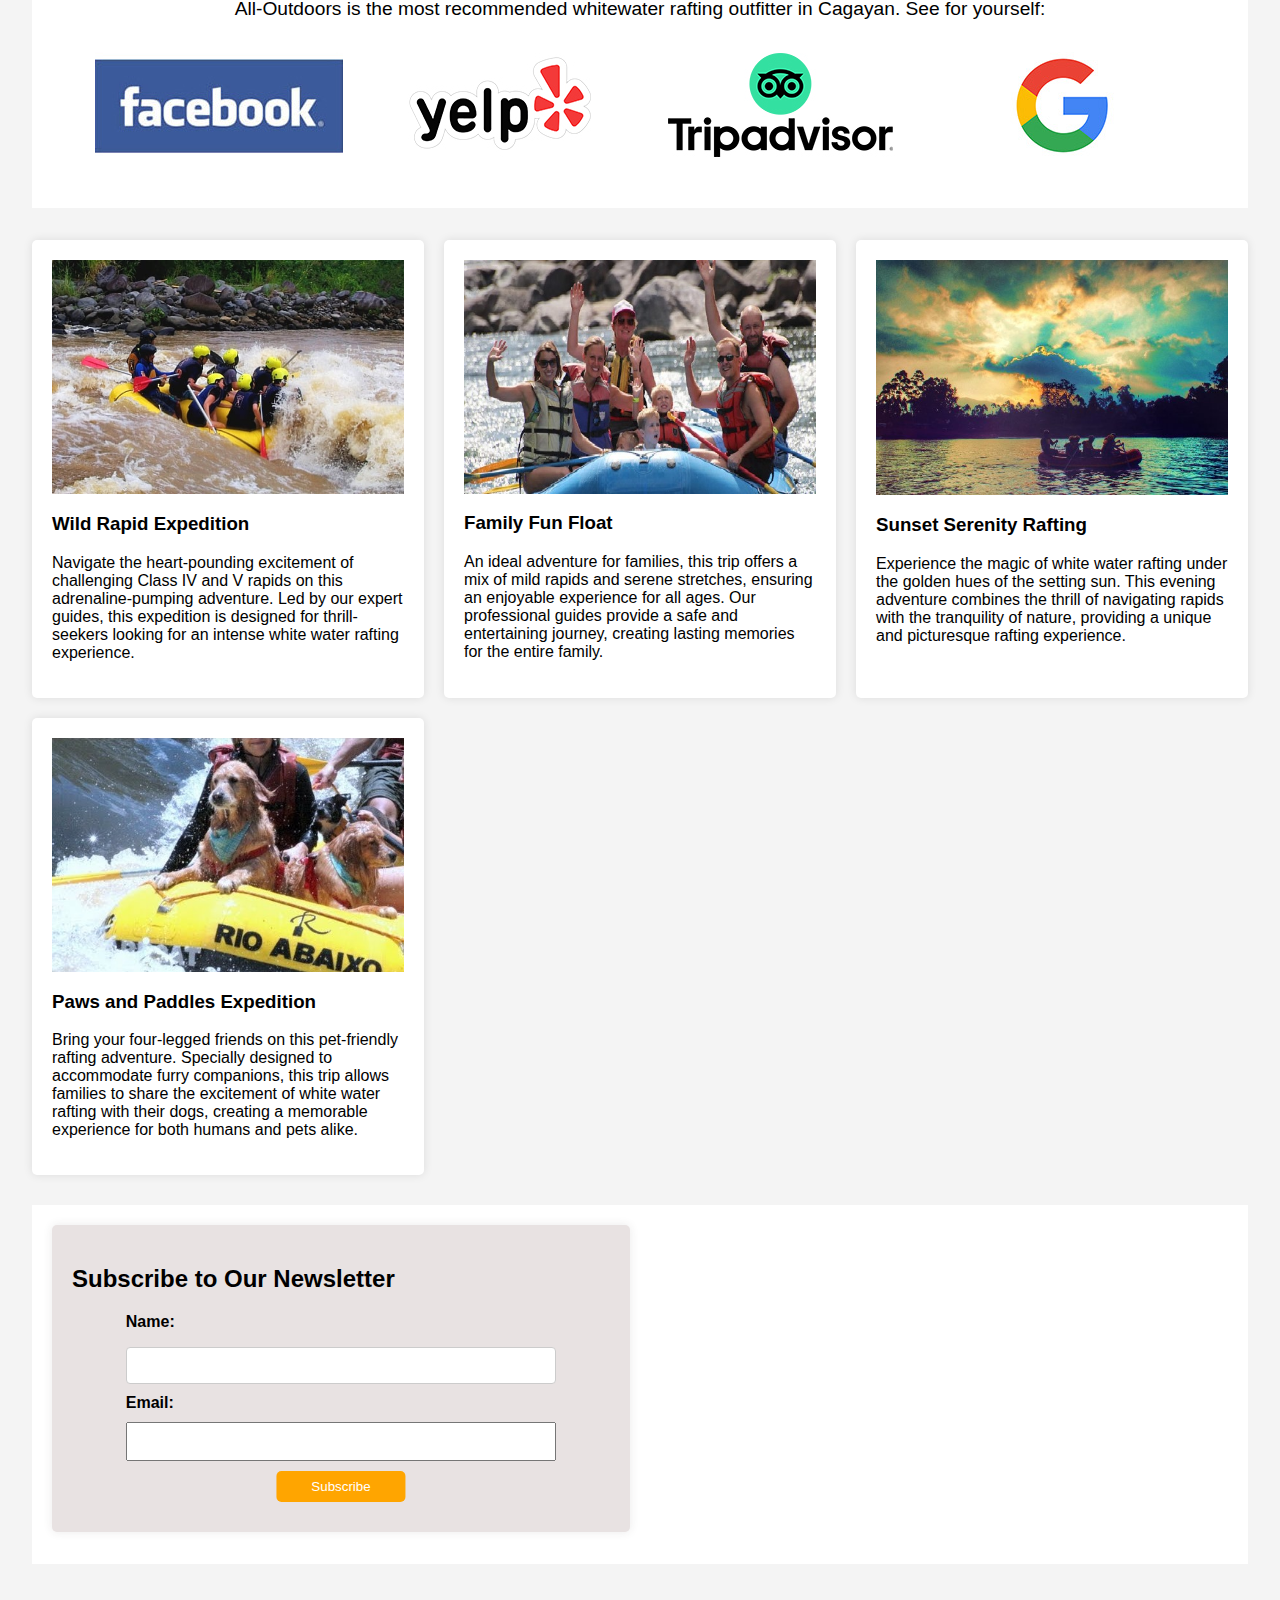
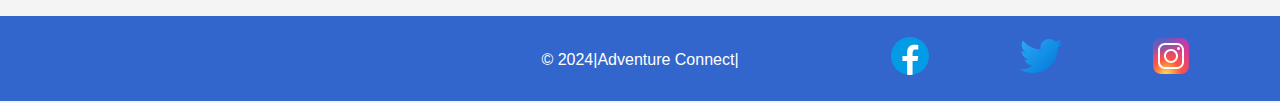
==== commit 52665aaf: "final" ====
--- a/wwr/index.html
+++ b/wwr/index.html
@@ -30,9 +30,9 @@
                     <a href="contact.html">Contact Us</a>
         </nav>
         <div class="contact-icons">
-            <a href="tel:+11234567890"><i class="fas fa-phone-alt"></i> (+632) 123-456789</a>
-            <a href="#"><i class="fas fa-comment-alt"></i> Online Chat</a>
-            <a href="#"><i class="fas fa-info-circle"></i> Info</a>
+            <a href="tel:+11234567890"><i class="fas fa-phone-alt"></i> (+632)123456789</a>
+           <!-- <a href="#"><i class="fas fa-comment-alt"></i>Online Chat</a>-->
+            <!--<a href="#"><i class="fas fa-info-circle"></i>Info</a>-->
         </div>
     </div>
 
@@ -51,7 +51,7 @@
     <main>
         <div class="reservation-box">
             <h2>Book with Us!!</h2>
-            <p>Book now and join the excitement of navigating thrilling rapids with our expert guides – an adventure for the whole family, including your furry friends.
+            <p>Book now and join the excitement of navigating thrilling rapids with our expert guides - an adventure for the whole family, including your furry friends.
             </p></br></br>
             <button class="book-now-btn" onclick="window.location.href='contact.html'">Reserve Now</button>
         </div>
--- a/wwr/styles/rafting.css
+++ b/wwr/styles/rafting.css
@@ -20,7 +20,6 @@
 transform: translateX(-50%);
 max-height:300px; 
 z-index: 2;
-border-image: 10px 10px 0 rgb(233, 239, 241);
 }
 
 .hero {
@@ -108,7 +107,7 @@
 flex-direction: column;
 align-items: center;
 justify-content: center;
-margin: left 0px; ;
+margin: 10px; ;
 }
 
 #home h2{
@@ -362,8 +361,8 @@
         text-align: center;
         padding: 1em;
         display: grid;
-        grid-template-columns: 1 fr 1fr 1fr; /* Two columns */
-        align-items: right;
+        grid-template-columns: 1fr 1fr 1fr; /* Two columns */
+        align-items:flex-end
         }
 
         .footer-left {
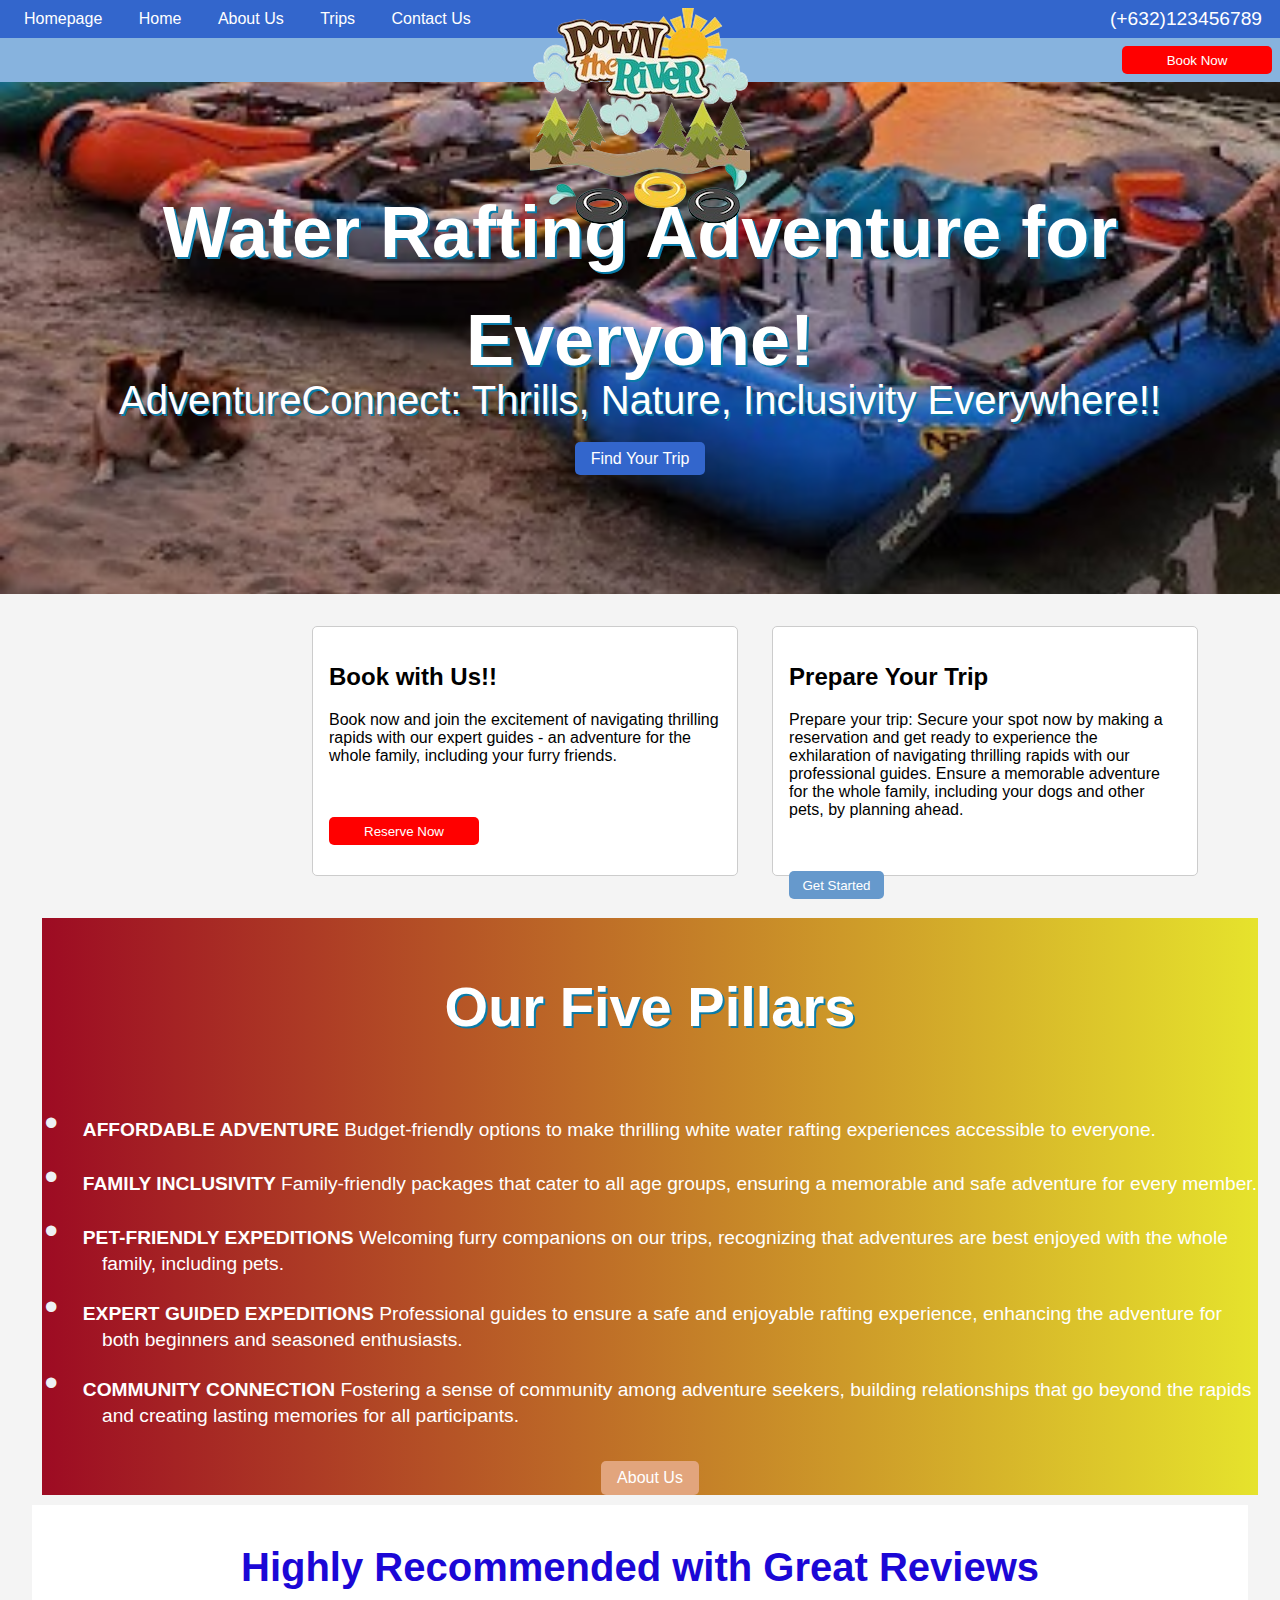
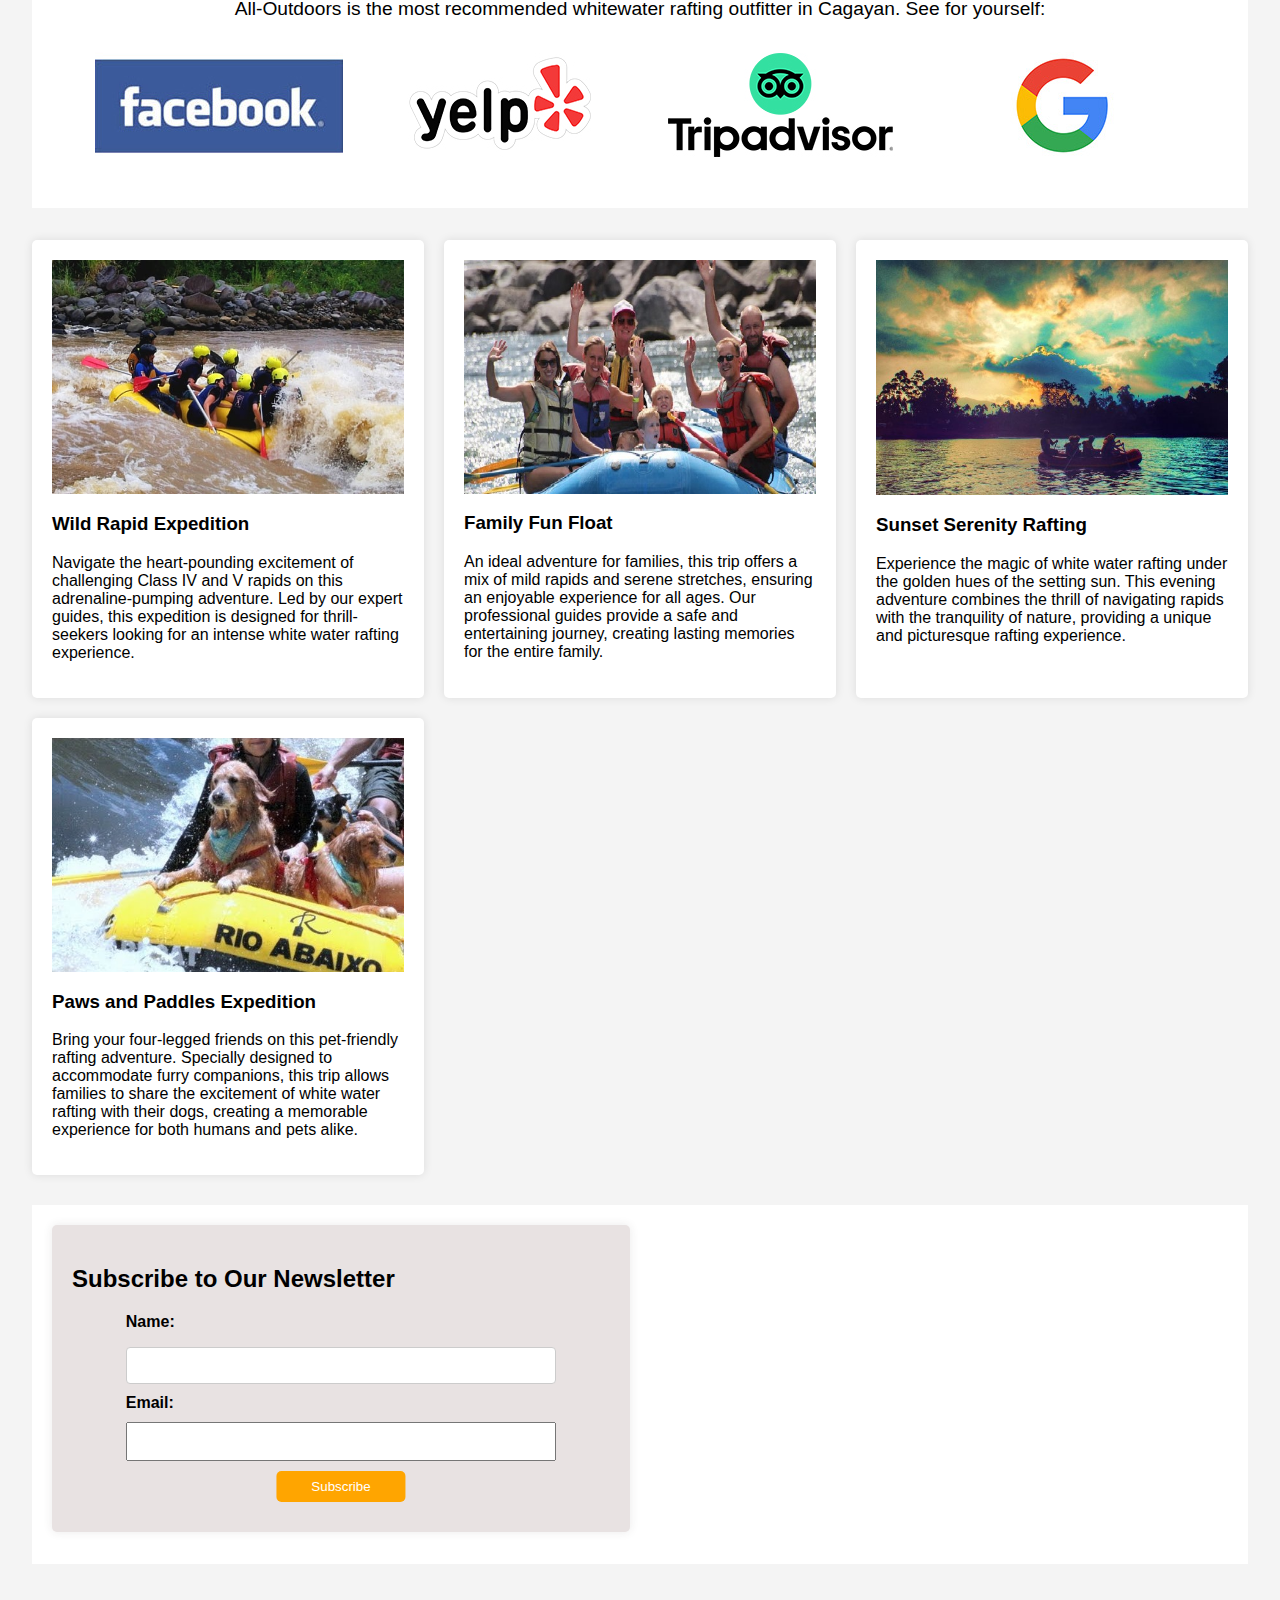
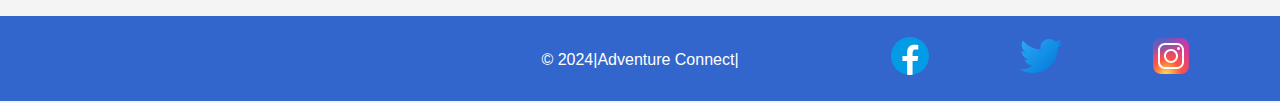
==== commit fb96af47: "final na" ====
--- a/wwr/index.html
+++ b/wwr/index.html
@@ -77,7 +77,7 @@
         </section>
 
         <section id="recommended">
-            <h2 style="color: rgb(170, 15, 15);">Highly Recommended with Great Reviews</h2>
+            <h2 style="color: rgb(27, 7, 214);">Highly Recommended with Great Reviews</h2>
             <p style="color: black; font-size: 1.2em;">All-Outdoors is the most recommended whitewater rafting outfitter in Cagayan. See for yourself:</p>
 
             <div class="social-icons-row">
--- a/wwr/styles/rafting.css
+++ b/wwr/styles/rafting.css
@@ -99,7 +99,7 @@
 }
 
 #home {
-background: linear-gradient(to right, #3366cc, #66cc99); /* Set gradient for #home section */
+background: linear-gradient(to right, #9d0b23, #e6e32c); /* Set gradient for #home section */
 color: #fff;
 width: 100%;
 text-align: center;
